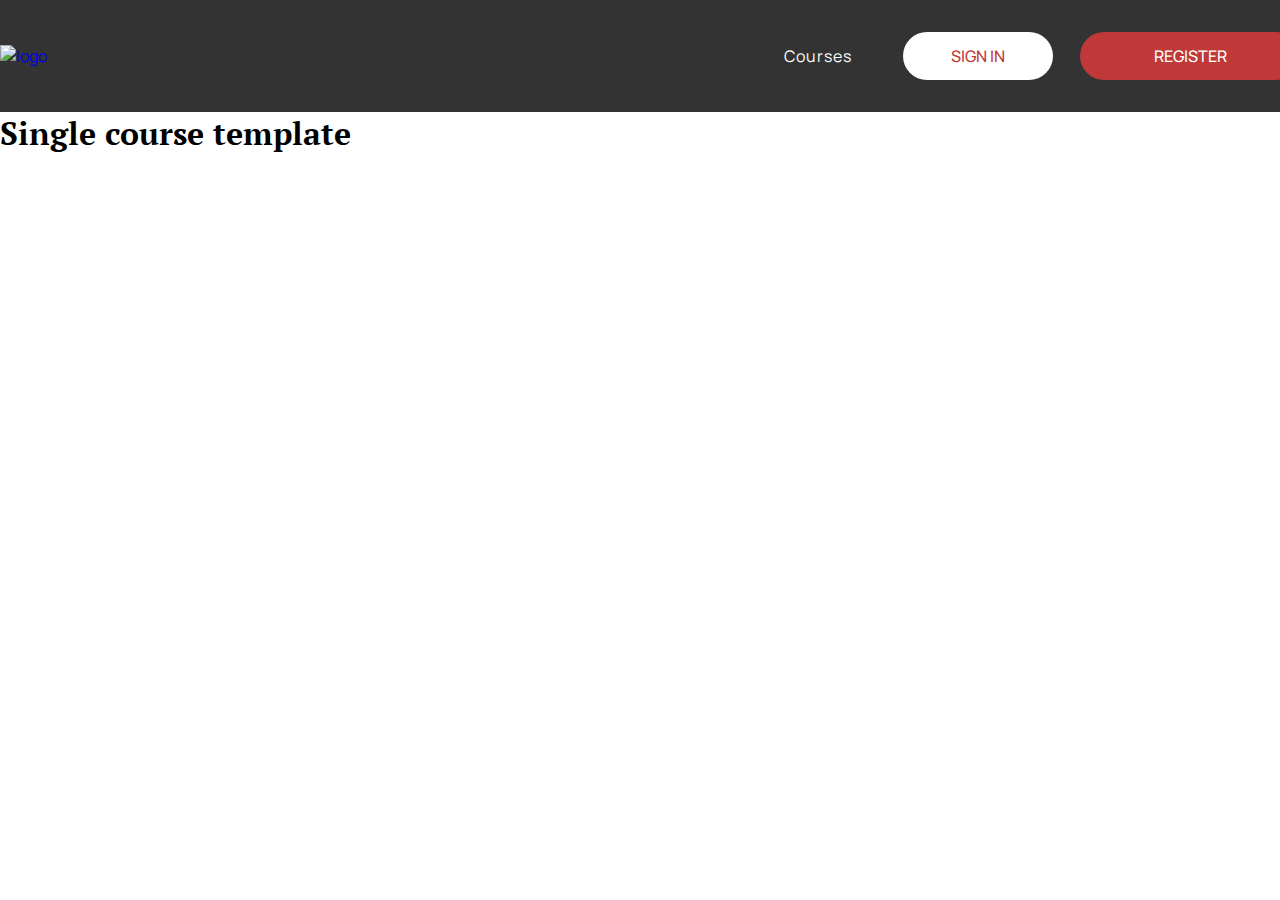
==== course.html @ cf79f23a "Added course page" ====
<!DOCTYPE html>
<html lang="en">

    <head>
        <meta charset="UTF-8">
        <meta http-equiv="X-UA-Compatible" content="IE=edge">
        <meta name="viewport" content="width=device-width, initial-scale=1.0">
        <title>Document</title>
        <link rel="stylesheet" href="https://cdnjs.cloudflare.com/ajax/libs/normalize/8.0.1/normalize.min.css">
        <link rel="stylesheet" href="style.css">
    </head>

    <body>
        <header class="header header_secondary">

            <div class="header__inner">
                <a href="index.html" class="header__logo-link">
                    <img class="header__logo" src="images/logo.svg" alt="logo">
                </a>
                <nav class="header__nav">
                    <a href="#" class="header__nav-link">Courses</a>
                    <a href="#" class="header__nav-button button button_nav"  >Sign In</a>
                    <a href="#" class="header__nav-button button button_secondary  "  >Register</a>
                </nav>
            </div>
            
        </header>

        <main>
           <h1>Single course template</h1>
     
        </main>
        
        <footer>

        </footer>
    </body>

</html>
---- style.css ----
@import url('https://fonts.googleapis.com/css2?family=Manrope:wght@300;400;500&family=PT+Serif:wght@700&display=swap');

:root {
    --font-primary: 'Manrope', sans-serif;
    --font-secondary: 'PT Serif', serif;
    --color-primary: #bf3939;
    --color-secondary: #ffffff;
    --color-black: #000000;
    --color-bg-primary: #ffffff;
    --color-bg-secondary: #F6FAFB;
    --color-text-primary: #333333;
    --color-text-secondary: #696969;
}

* {
    box-sizing: border-box;
    margin: 0;
    padding: 0;
}

body {
    font-family: var(--font-primary);
}

main {
    width: 100%;
    overflow: hidden;
}

a {
    text-decoration: none;

}

h1,
h2 {
    font-family: var(--font-secondary);
}

/*Buttons*/

.button{
    display: inline-flex;
    height: 48px;
    justify-content: center;
    align-items: center;
    font-size: 16px;
    width: 220px;
    background-color: var(--color-bg-primary);
    color: var(--color-primary);
    border-radius: 30px;
    font-weight: 500;
    text-transform: uppercase;

}

.button_nav {
    width: 150px;
}

.button_secondary {
    background:var(--color-primary);
    color: var(--color-bg-primary);
}

/*Header*/

.header {
    position: absolute;
    top: 0;
    left: 0;
    width: 100%;
    z-index: 1;
    padding: 32px 0;

}

.header_secondary {
    background-color: var(--color-text-primary);
    position: initial;
}

.header__inner{
    width: 1300px;
    margin: 0 auto;
    display: flex;
    flex-direction: row;
    justify-content: space-between;
    align-items: center;
}



.header__logo {
    width: 140px;

}



.header__nav-link {
    color: var(--color-secondary);
    letter-spacing: 1px;
    margin-right: 48px;
}

.header__nav-button {
    margin-right: 24px;

}

.header__nav-button:last-child {
    margin-right: 0px;
}

/*Landing Section*/

.landing {
    height: 100vh;
    position: relative;
}

.landing__img {
    height: 100%;
    width: 100%;
    object-fit: cover;
}

.landing__overlay {
    position: absolute;
    top: 0;
    left: 0;
    right: 0;
    bottom: 0;


}

.landing__overlay-red{
    height: 100%;
    width: 27%;
    left: 0;
    position: absolute;
    background-color: #bf3939ef;

}

.landing__overlay-dark{
    height: 100%;
    position: absolute;
    right: 0;
    width: 73%;
    background-color: #000000ad;
}

.landing__content{
    position: absolute;
    top: 0;
    left: calc((100% - 1300px) / 2);
    display: flex;
    height: 100%;
    width: 1300px;
    align-items: center;
}


.landing__title{
    color: var(--color-bg-primary);
    font-size: 56px;
    width: 550px;
    margin-bottom: 24px;
}

.landing__subtitle{
    color: var(--color-bg-primary);
    font-size: 16px;
    width: 440px;
    margin-bottom: 48px;
}
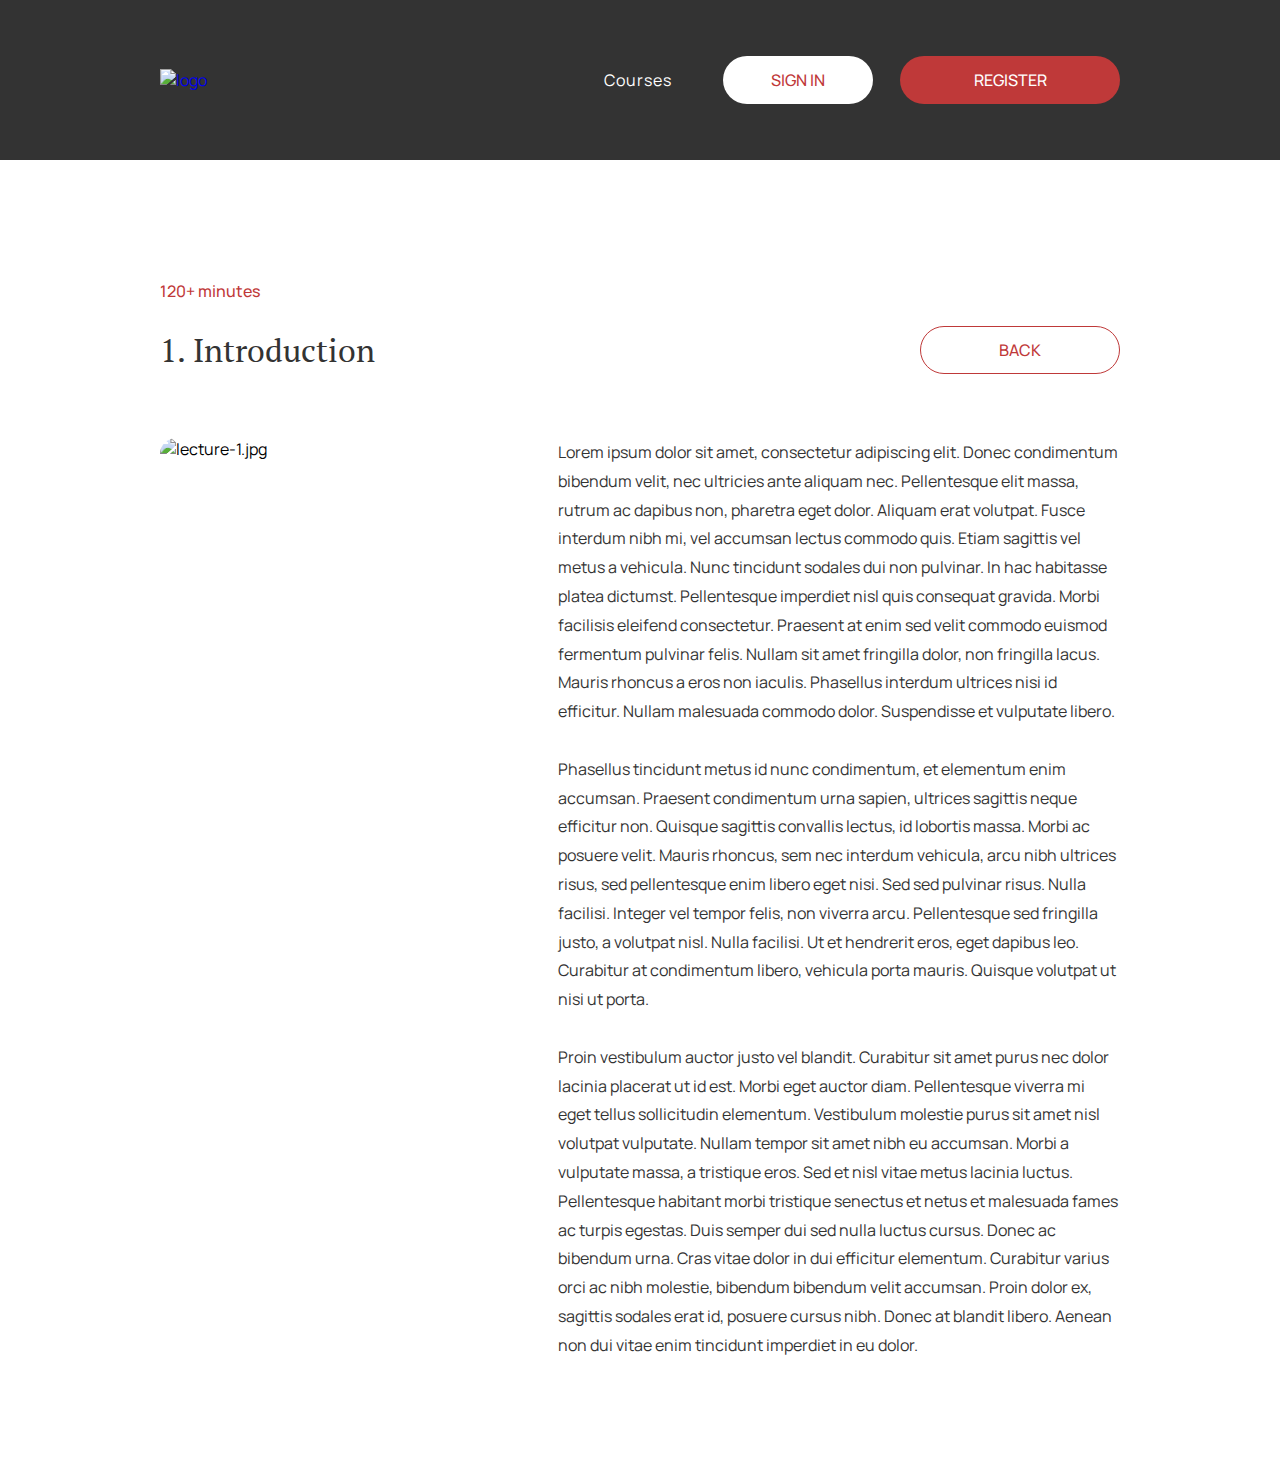
==== commit 3e483691: "28.4." ====
--- a/course.html
+++ b/course.html
@@ -18,6 +18,11 @@
                 <a href="index.html" class="header__logo-link">
                     <img class="header__logo" src="images/logo.svg" alt="logo">
                 </a>
+
+                <svg class="header__hamburger" width="448" height="392" viewBox="0 0 448 392" fill="none" xmlns="http://www.w3.org/2000/svg">
+                    <path d="M16 72H432C440.837 72 448 64.837 448 56V16C448 7.163 440.837 0 432 0H16C7.163 0 0 7.163 0 16V56C0 64.837 7.163 72 16 72ZM16 232H432C440.837 232 448 224.837 448 216V176C448 167.163 440.837 160 432 160H16C7.163 160 0 167.163 0 176V216C0 224.837 7.163 232 16 232ZM16 392H432C440.837 392 448 384.837 448 376V336C448 327.163 440.837 320 432 320H16C7.163 320 0 327.163 0 336V376C0 384.837 7.163 392 16 392Z" fill="black"/>
+                </svg>
+
                 <nav class="header__nav">
                     <a href="#" class="header__nav-link">Courses</a>
                     <a href="#" class="header__nav-button button button_nav"  >Sign In</a>
@@ -28,7 +33,41 @@
         </header>
 
         <main>
-           <h1>Single course template</h1>
+           
+            <section class="section">
+                <div class="section__inner">
+
+                    <span class="section__action-text">120+ minutes</span> 
+
+                    <div class="section__heading">
+                        <h1 class="section__title">1. Introduction</h1>
+                        <a href="javascript:history.back()" class="button button_heading button_outline"> Back</a>
+                    </div>
+
+                    <div class="single-course">
+                        <figure class="single-course__figure">
+                            <img class="single-course__image" src="images/lecture-1.jpg" alt="lecture-1.jpg">
+                        </figure>
+
+                        <p class="single-course__text">Lorem ipsum dolor sit amet, consectetur adipiscing elit. Donec condimentum 
+                            bibendum velit, nec ultricies ante aliquam nec. Pellentesque elit massa, rutrum ac dapibus non, pharetra 
+                            eget dolor. Aliquam erat volutpat. Fusce interdum nibh mi, vel accumsan lectus commodo quis. Etiam sagittis 
+                            vel metus a vehicula. Nunc tincidunt sodales dui non pulvinar. In hac habitasse platea dictumst. Pellentesque 
+                            imperdiet nisl quis consequat gravida. Morbi facilisis eleifend consectetur. Praesent at enim sed velit commodo 
+                            euismod fermentum pulvinar felis. Nullam sit amet fringilla dolor, non fringilla lacus. Mauris rhoncus a eros non 
+                            iaculis. Phasellus interdum ultrices nisi id efficitur. Nullam malesuada commodo dolor. Suspendisse et vulputate libero.<br><br>
+                            Phasellus tincidunt metus id nunc condimentum, et elementum enim accumsan. Praesent condimentum urna sapien, 
+                            ultrices sagittis neque efficitur non. Quisque sagittis convallis lectus, id lobortis massa. Morbi ac posuere velit. 
+                            Mauris rhoncus, sem nec interdum vehicula, arcu nibh ultrices risus, sed pellentesque enim libero eget nisi. Sed sed pulvinar risus. 
+                            Nulla facilisi. Integer vel tempor felis, non viverra arcu. Pellentesque sed fringilla justo, a volutpat nisl. Nulla facilisi. Ut
+                             et hendrerit eros, eget dapibus leo. Curabitur at condimentum libero, vehicula porta mauris. Quisque volutpat ut nisi ut porta.<br><br>
+                            Proin vestibulum auctor justo vel blandit. Curabitur sit amet purus nec dolor lacinia placerat ut id est. Morbi eget auctor diam. Pellentesque
+                             viverra mi eget tellus sollicitudin elementum. Vestibulum molestie purus sit amet nisl volutpat vulputate. Nullam tempor sit amet nibh eu accumsan. Morbi a vulputate massa, a tristique eros. Sed et nisl vitae metus lacinia luctus. Pellentesque habitant morbi tristique senectus et netus et malesuada fames ac turpis egestas. Duis semper dui sed nulla luctus cursus. Donec ac bibendum urna. Cras vitae dolor in dui efficitur elementum. Curabitur varius orci ac nibh molestie, bibendum bibendum velit accumsan. Proin dolor ex, sagittis sodales erat id, posuere cursus nibh. Donec at blandit libero. Aenean non dui vitae enim tincidunt imperdiet in eu dolor.</p>
+                    </div>
+
+                </div>
+                 
+        </section>
      
         </main>
         
--- a/style.css
+++ b/style.css
@@ -63,6 +63,14 @@
     color: var(--color-bg-primary);
 }
 
+.button_outline {
+    border: 1px solid var(--color-primary);
+}
+
+.button_heading {
+    width: 200px;
+}
+
 /*Header*/
 
 .header {
@@ -71,15 +79,44 @@
     left: 0;
     width: 100%;
     z-index: 1;
+    padding: 24px;
+
+}
+
+/*
+.header {
+    position: absolute;
+    top: 0;
+    left: 0;
+    width: 100%;
+    z-index: 1;
     padding: 32px 0;
 
 }
+*/
 
 .header_secondary {
     background-color: var(--color-text-primary);
     position: initial;
 }
 
+.header__hamburger{
+    width: 30px;
+    height: auto;
+    
+}
+
+.header__hamburger path {
+    fill: #ffffff;
+}
+
+.header__inner{
+    display: flex;
+    justify-content: space-between;
+    align-items: center;
+}
+
+/*
 .header__inner{
     width: 1300px;
     margin: 0 auto;
@@ -88,8 +125,11 @@
     justify-content: space-between;
     align-items: center;
 }
-
-
+*/
+
+.header__nav {
+    display: none;
+}
 
 .header__logo {
     width: 140px;
@@ -111,6 +151,33 @@
 
 .header__nav-button:last-child {
     margin-right: 0px;
+}
+
+@media (min-width:1024px) {
+
+    .header__inner{
+        width: 960px;
+        margin: 0 auto;
+        padding: 32px 0;
+        /*display: flex;
+        flex-direction: row;
+        justify-content: space-between;
+        align-items: center;*/
+    }
+
+    .header__nav {
+        display: block;
+    }
+
+    .header__hamburger {
+        display: none;
+    }
+}
+
+@media (min-width:1300px) {
+    .header__inner{
+        width: 1260px;     
+    }
 }
 
 /*Landing Section*/
@@ -177,3 +244,257 @@
     width: 440px;
     margin-bottom: 48px;
 }
+
+/*SECTION*/
+
+.section {
+    padding: 60px 24px;
+}
+
+.section__testimonials {
+    background-color: var(--color-bg-secondary);
+}
+
+.section__action-text {
+    display: block;
+    color: var(--color-primary);
+    font-weight: 500;
+    margin-bottom: 24px;
+}
+
+.section__heading {
+    margin-bottom: 64px;
+}
+
+.section__title {
+    color: var(--color-text-primary);
+    font-size: 26px;
+    font-weight: 500;
+    margin-bottom: 32px;
+}
+
+@media (min-width:768px) {
+    .section__title {
+        font-size: 32px;
+        margin-bottom: 0px;
+    }
+
+    .section__heading {
+        display: flex;
+        justify-content: space-between;
+        align-items: center;
+    }
+}
+
+@media (min-width:1024px) {
+
+    .section {
+        padding: 120px 0;
+    }
+
+    .section__inner {
+        width: 960px;
+        margin: 0 auto;
+    }
+}
+
+@media (min-width:1300px) {
+
+
+    .section__inner {
+        width: 1300px;
+    }
+}
+
+/* Testimonial */
+
+.testimonial {
+    display: flex;
+    justify-content: space-between;
+    align-items: center;
+}
+
+.testimonial__figure {
+    width: 350px;
+    height: 350px;
+    border-radius: 50%;
+    overflow: hidden;
+    flex-shrink: 0;
+}
+
+.testimonial__img {
+    width: 100%;
+    height: 100%;
+    object-fit: cover;
+}
+
+.testimonial__content {
+    padding-left: 120px;
+}
+
+.testimonial__text {
+    font-size: 30px;
+    line-height: 180%;
+    color: var(--color-text-secondary);
+}
+
+.testimonial__quotation {
+    font-size: 48px;
+}
+
+
+/*COURSES FEATURED*/
+
+.courses-featured {
+    display: grid;
+    grid-template-columns: repeat(1,1fr);
+    row-gap: 48px;
+}
+
+.course__figure {
+    width: 100%;
+    height: 245px;
+    border-radius: 16px;
+    overflow: hidden;
+    margin-bottom: 16px;
+    transition: all 0.3s;
+}
+
+.course__img {
+    width: 100%;
+    height: 100%;
+    object-fit: cover;
+    transition: all 0.3s ease-out;
+}
+
+.course__title {
+    font-size: 20px;
+    font-weight: 500;
+    color: var(--color-text-primary);
+    text-align: center;
+    margin-bottom: 8px;
+    transition: color 0.3s ease-out;
+}
+
+.course__subtitle {
+    font-size: 16px;
+    font-weight: 300;
+    color: var(--color-text-secondary);
+    text-align: center;
+}
+
+.course:hover .course__figure {
+    box-shadow: 0 3px 6px rgba(0,0,0,0.16), 0 3px 6px rgba(0,0,0,0.23);
+}
+
+.course:hover .course__img {
+    transform: scale(1.05);
+ }
+
+.course:hover .course__title {
+   color: var(--color-primary);
+}
+
+@media (min-width:481px) {
+    
+    .courses-featured {
+        grid-template-columns: repeat(2,1fr);
+        column-gap: 32px;
+    }
+
+    .course__figure {
+        height: 200px; 
+    }
+}
+
+@media (min-width:768px) {
+    .course__figure {
+        height: 275px; 
+    }
+}
+
+
+@media (min-width:1024px) {
+
+    .courses-featured {
+        grid-template-columns: repeat(3,1fr);
+        column-gap: 48px;
+    }
+
+    .course__figure {
+        height: 230px; 
+    }
+}
+
+@media (min-width:1300px) {
+
+    .courses-featured {
+        grid-template-columns: repeat(4,1fr);
+    }
+
+    .course__figure {
+        height: 255px; 
+    }
+}
+
+/*.single-course {
+
+}
+*/
+.single-course__figure {
+    width: 100%;
+    height: auto;
+    border-radius: 16px;
+    overflow: hidden;
+    margin-bottom: 32px;
+}
+
+.single-course__image {
+    width: 100%;
+    height: 100%;
+    object-fit: cover;
+}
+
+.single-course__text {
+    font-size: 16px;
+    line-height: 180%;
+    color: var(--color-text-primary);
+
+}
+
+@media (min-width:760px){
+    .single-course{
+        display: flex;
+        justify-content: space-between;
+    
+    }
+
+    .single-course__figure {
+        width: 350px;
+        height: 350px;
+        margin-bottom: 0;
+        flex-shrink: 0;
+    }
+
+    .single-course__text {
+      padding-left: 48px;
+    
+    }
+
+}
+
+
+@media (min-width:1300px){
+    .single-course__figure {
+        width: 450px;
+        height: 450px;
+    }
+
+    .single-course__text {
+        padding-left: 64px;
+      
+      }
+  
+
+}
+
